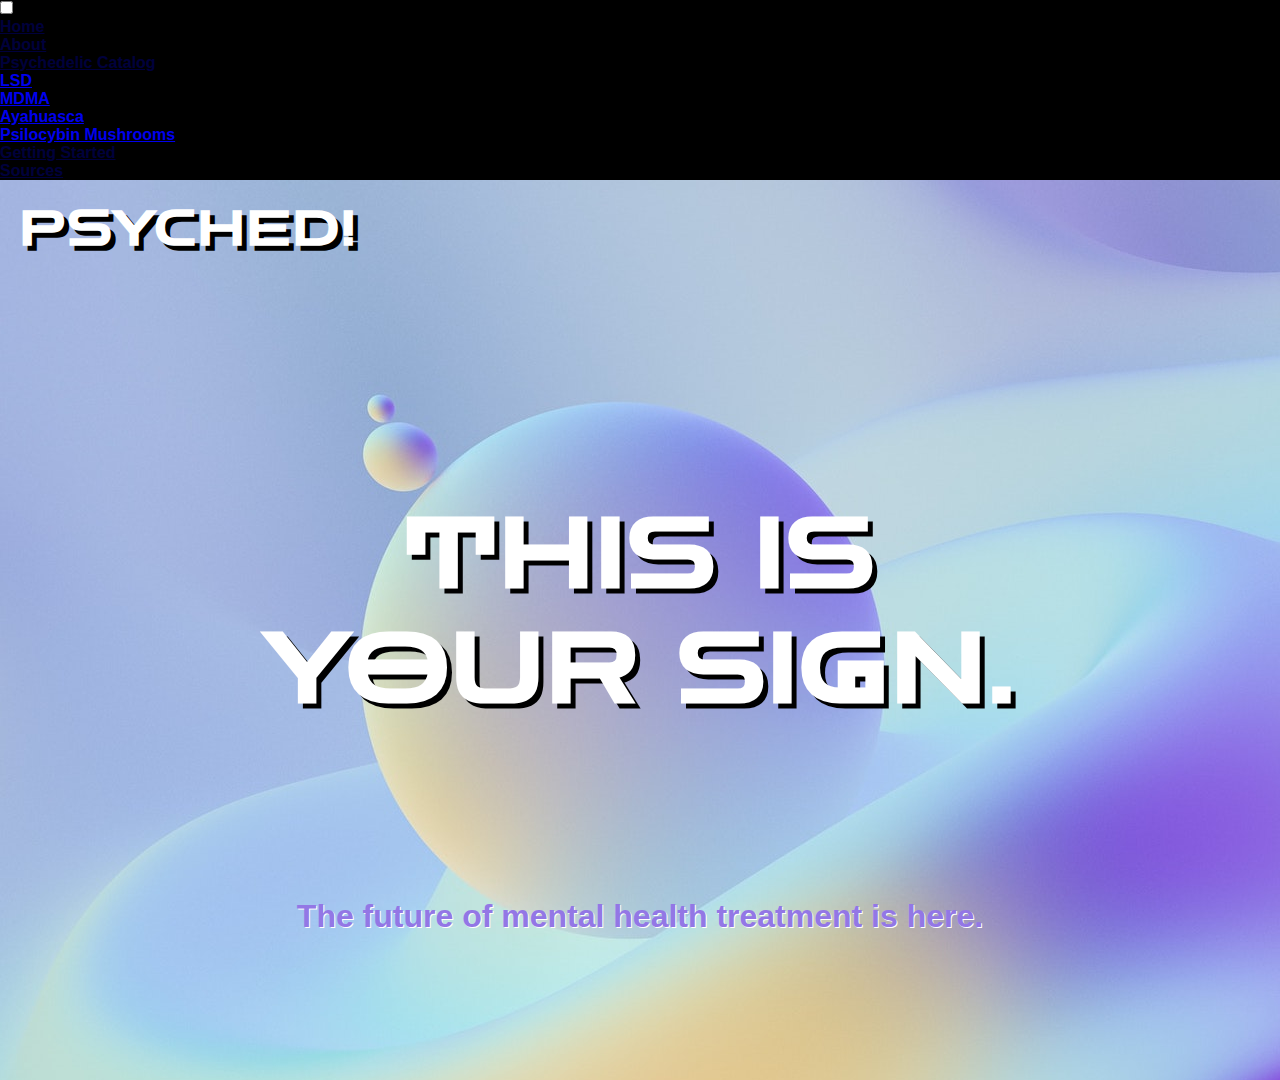
==== index.html @ 242d6bbe "first commit" ====
<!DOCTYPE html>
<html lang="en">
<head>
  <meta charset="UTF-8">
  <meta name="viewport" content="width=device-width, initial-scale=1.0">
  <meta http-equiv="X-UA-Compatible" content="ie=edge">
  <title>Psyched!</title>
  <link rel="stylesheet" href="css/style.css">
  <link rel="preconnect" href="https://fonts.googleapis.com">
  <link rel="preconnect" href="https://fonts.gstatic.com" crossorigin>
  <link href="https://fonts.googleapis.com/css2?family=Barriecito&family=Barrio&family=Lacquer&family=Rubik&display=swap" rel="stylesheet">
  <link href="https://fonts.googleapis.com/css2?family=Rubik+Glitch&family=Zen+Dots&display=swap" rel="stylesheet">
</head>

<input type="checkbox" id="main-navigation-toggle" class="btn btn--close" title="Toggle main navigation"/>
<label for="main-navigation-toggle">
  <span></span>
</label>

<nav id="main-navigation" class="nav-main">
  <ul class="menu">
    <li class="menu__item">
      <a class="menu__link" href="#0">Home</a>
    </li>
    <li class="menu__item">
      <a class="menu__link" href="#0">About</a>
    </li>
    <li class="menu__item">
      <a class="menu__link" href="#0">Psychedelic Catalog</a>
      <ul class="submenu">
        <li class="menu__item">
          <a class="menu__link" href="#0">LSD</a>
        </li>
        <li class="menu__item">
          <a class="menu__link" href="#0">MDMA</a>
        </li>
        <li class="menu__item">
          <a class="menu__link" href="#0">Ayahuasca</a>
        </li>
        <li class="menu__item">
          <a class="menu__link" href="#0">Psilocybin Mushrooms</a>
        </li>
      </ul>
    </li>
    <li class="menu__item">
      <a class="menu__link" href="#0">Getting Started</a>
    </li>
    <li class="menu__item">
      <a class="menu__link" href="#0">Sources</a>
    </li>
  </ul>
</nav>

<body>

  <section class="parent">

    <article class="a1">
      <header class="htwo">
        <h1>Psyched!</h1>
      </header>
    </article>

    <article class="headline">
      <h1 class="flicker">This is</h1>
      <h1 class="flicker"> your sign. </h1>
    </article>

      <h2>The future of mental health treatment is here.</h2>


  </section>

</body>

</html>
---- css/style.css ----
* {
  margin:0;
  padding:0;
  box-sizing: border-box;
}

body {
  background-color: #000000;
  font-family: 'Montserrat', sans-serif;
  font-size: 16px;
  color: white;
}

h1.flicker {
    text-align: center;
    animation: text-flicker-in-glow 1s ease-in-out 4 both;
}

/* ----------------------------------------------
* Generated by Animista on 2022-11-10 15:54:5
* Licensed under FreeBSD License.
* See http://animista.net/license for more info.
* w: http://animista.net, t: @cssanimista
* ---------------------------------------------- */

/**
* ----------------------------------------
* animation text-flicker-in-glow
* ----------------------------------------
*/
@keyframes text-flicker-in-glow {
 0% {
   opacity: 0;
 }
 10% {
   opacity: 0;
   text-shadow: none;
 }
 10.1% {
   opacity: 1;
   text-shadow: none;
 }
 10.2% {
   opacity: 0;
   text-shadow: none;
 }
 20% {
   opacity: 0;
   text-shadow: none;
 }
 20.1% {
   opacity: 1;
   text-shadow: 0 0 30px rgba(255, 255, 255, 0.25);
 }
 20.6% {
   opacity: 0;
   text-shadow: none;
 }
 30% {
   opacity: 0;
   text-shadow: none;
 }
 30.1% {
   opacity: 1;
   text-shadow: 0 0 30px rgba(255, 255, 255, 0.45), 0 0 60px rgba(255, 255, 255, 0.25);
 }
 30.5% {
   opacity: 1;
   text-shadow: 0 0 30px rgba(255, 255, 255, 0.45), 0 0 60px rgba(255, 255, 255, 0.25);
 }
 30.6% {
   opacity: 0;
   text-shadow: none;
 }
 45% {
   opacity: 0;
   text-shadow: none;
 }
 45.1% {
   opacity: 1;
   text-shadow: 0 0 30px rgba(255, 255, 255, 0.45), 0 0 60px rgba(255, 255, 255, 0.25);
 }
 50% {
   opacity: 1;
   text-shadow: 0 0 30px rgba(255, 255, 255, 0.45), 0 0 60px rgba(255, 255, 255, 0.25);
 }
 55% {
   opacity: 1;
   text-shadow: 0 0 30px rgba(255, 255, 255, 0.45), 0 0 60px rgba(255, 255, 255, 0.25);
 }
 55.1% {
   opacity: 0;
   text-shadow: none;
 }
 57% {
   opacity: 0;
   text-shadow: none;
 }
 57.1% {
   opacity: 1;
   text-shadow: 0 0 30px rgba(255, 255, 255, 0.55), 0 0 60px rgba(255, 255, 255, 0.35);
 }
 60% {
   opacity: 1;
   text-shadow: 0 0 30px rgba(255, 255, 255, 0.55), 0 0 60px rgba(255, 255, 255, 0.35);
 }
 60.1% {
   opacity: 0;
   text-shadow: none;
 }
 65% {
   opacity: 0;
   text-shadow: none;
 }
 65.1% {
   opacity: 1;
   text-shadow: 0 0 30px rgba(255, 255, 255, 0.55), 0 0 60px rgba(255, 255, 255, 0.35), 0 0 100px rgba(255, 255, 255, 0.1);
 }
 75% {
   opacity: 1;
   text-shadow: 0 0 30px rgba(255, 255, 255, 0.55), 0 0 60px rgba(255, 255, 255, 0.35), 0 0 100px rgba(255, 255, 255, 0.1);
 }
 75.1% {
   opacity: 0;
   text-shadow: none;
 }
 77% {
   opacity: 0;
   text-shadow: none;
 }
 77.1% {
   opacity: 1;
   text-shadow: 0 0 30px rgba(255, 255, 255, 0.55), 0 0 60px rgba(255, 255, 255, 0.4), 0 0 110px rgba(255, 255, 255, 0.2), 0 0 100px rgba(255, 255, 255, 0.1);
 }
 85% {
   opacity: 1;
   text-shadow: 0 0 30px rgba(255, 255, 255, 0.55), 0 0 60px rgba(255, 255, 255, 0.4), 0 0 110px rgba(255, 255, 255, 0.2), 0 0 100px rgba(255, 255, 255, 0.1);
 }
 85.1% {
   opacity: 0;
   text-shadow: none;
 }
 86% {
   opacity: 0;
   text-shadow: none;
 }
 86.1% {
   opacity: 1;
   text-shadow: 0 0 30px rgba(255, 255, 255, 0.6), 0 0 60px rgba(255, 255, 255, 0.45), 0 0 110px rgba(255, 255, 255, 0.25), 0 0 100px rgba(255, 255, 255, 0.1);
 }
 100% {
   opacity: 1;
   text-shadow: 0 0 30px rgba(255, 255, 255, 0.6), 0 0 60px rgba(255, 255, 255, 0.45), 0 0 110px rgba(255, 255, 255, 0.25), 0 0 100px rgba(255, 255, 255, 0.1);
 }
}



header.htwo {
  font-size: 0.5em;
  text-align: left;
}

h1 {
  font-size: 6em;
  font-family: 'Zen Dots', cursive;
  text-transform: uppercase;
  letter-spacing: 3px;
  text-shadow: 5px 5px 0 #000000;
}

h2 {
    text-shadow: 1px 1px 0 white;
    font-size: 2em;
    text-align: center;
    color: #9377e5;
}


section.parent {
  background: url(../images/purpleball.jpg) center no-repeat;
  height: 100vh;
}

section.overview {
  background-color: #9b9bd9;
}

article {
  border-radius: 5px;
  padding: 20px;
}


article.question {
  font-family: 'Montserrat', sans-serif;
  text-shadow: none;
  text-transform: uppercase;
  font-weight: 500;
  font-weight: bolder;
  font-size: 2.5em;
  margin-left: 500px;
  color: #8059da;
}

article.questiontwo {
  font-family: 'Montserrat', sans-serif;
  text-transform: uppercase;
  font-size: 2.5em;
  margin-right: 500px;
  color: #8059da;
  text-align: left;
}

article.what {
  font-family: 'Montserrat', sans-serif;
  font-size: 1.5em;
  padding-left: 50px;
  padding-right: 50px;
  line-height: 30px;
}

article.how {
  font-family: 'Montserrat', sans-serif;
  font-size: 1.5em;
  padding-left: 50px;
  padding-right: 50px;
  line-height: 30px;
  padding-bottom: 50px;
}

img.ball {

}


article.headline {
  grid-column: 1/4;
  grid-row: 2/ 3;
  margin-bottom: 150px;
  margin-top: 200px;
}

div.spheres {
  display: grid;
  place-items: center;
}

.a4 {
  width:300px;
  height: 300px;
  background: #9B86C8;
  border-radius: 50%;
  border: 7px solid #fff;
  display: flex;
  justify-content: center;
  align-items: center;
  font-size: 32px;
  font-family: 'Zen Dots', cursive;
  text-align: center;
  grid-column: 1/1;
  grid-row: 2/ 4;
}
.a4:hover {
  animation: vibrate-1 1s linear infinite both;
}

.a9 {
  width:300px;
  height: 300px;
  background: #9B86C8;
  border-radius: 50%;
  border: 7px solid #fff;
  display: flex;
  justify-content: center;
  align-items: center;
  font-size: 32px;
  font-family: 'Zen Dots', cursive;
  text-align: center;
}

.a9:hover {
  animation: vibrate-1 1s linear infinite both;
}

.a8 {
  width:300px;
  height: 300px;
  background: #9B86C8;
  border-radius: 50%;
  border: 7px solid #fff;
  display: flex;
  justify-content: center;
  align-items: center;
  font-size: 32px;
  font-family: 'Zen Dots', cursive;
  text-align: center;
}

.a8:hover {
  animation: vibrate-1 1s linear infinite both;
}

/* ----------------------------------------------
 * Generated by Animista on 2022-11-10 16:5:21
 * Licensed under FreeBSD License.
 * See http://animista.net/license for more info.
 * w: http://animista.net, t: @cssanimista
 * ---------------------------------------------- */

/**
 * ----------------------------------------
 * animation vibrate-1
 * ----------------------------------------
 */
@keyframes vibrate-1 {
  0% {
    transform: translate(0);
  }
  20% {
    transform: translate(-2px, 2px);
    background: #8E4DDF;
  }
  40% {
    transform: translate(-2px, -2px);
    background: #8E4DDF;
  }
  60% {
    transform: translate(2px, 2px);
    background: #8E4DDF;
  }
  80% {
    transform: translate(2px, -2px);
  }
  100% {
    transform: translate(0);
  }
}

nav {
  @import url('https://fonts.googleapis.com/css?family=Rubik+Mono+One|Roboto+Mono:400,700&display=swap');

:root {
  --color-primary: #18181A;
  --color-secondary: #75757C;
  --color-dark: #364C62;
  --color-light: #F5F5F5;
  --font-family-primary: 'Roboto Mono', monospace;
  --font-family-secondary: 'Rubik Mono One', sans-serif;

  // Global transition values
  --td: 150ms;
  --te: cubic-bezier(0.215, 0.61, 0.355, 1);
}

// ========================
// Global elements
// ========================

html, body {
  height: 100%;
}

body {
  color: var(--color-dark);
  font-family: var(--font-family-primary);
  overflow-x: hidden;
  position: relative;
}

h1 {
  font-size: calc(1.5rem + 4vmin);
  font-weight: 700;
  margin-bottom: 2rem;
}

p {
  line-height: 1.4;
}

a {
  font-weight: 700;
}

.page-container {
  display: flex;
  flex-direction: column;
  min-height: 100vh;
  justify-content: center;
  margin: 0 auto;
  max-width: 45rem;
  padding: 1rem;

  > * + * {
    margin-top: 1.5rem;
  }
}

// ================================
// Main navigation
// ================================

.nav-main {
  align-items: center;
  display: flex;
  height: 100%;
  justify-content: center;
  left: -100%;
  position: fixed;
  transition:
    left 0s calc(var(--td) * 2),
    transform 0s calc(var(--td) * 2);
  width: 100%;

  &::before,
  &::after {
    content: '';
    background-color: var(--color-primary);
    height: 50%;
    left: 0;
    position: absolute;
    transform: translateX(-110%);
    transform-origin: 0 50%;
    transition: transform calc(var(--td) * 2) var(--td) var(--te);
    width: 100%;
    z-index: -100;
  }

  &::before {
    top: 0;
  }

  &::after {
    bottom: 0;
  }

  .menu__item {
    opacity: 0;
    transform: translateX(-1rem);
    transition:
      opacity var(--td) var(--te),
      transform var(--td) var(--te);
  }
}

// ================================
// Main navigation toggle
// ================================

[id="main-navigation-toggle"] {
  opacity: 0;
  position: fixed;
  top: -100%;

  ~ label {
    cursor: pointer;
    position: fixed;
    right: 1rem;
    top: 1rem;
    z-index: 100;

    span {
      display: block;
      height: 2rem;
      padding: 0.5rem;
      position: relative;
      transition: transform calc(var(--td) * 3) var(--te);
      width: 2rem;

      &::before,
      &::after {
        background-color: var(--color-dark);
        bottom: 0;
        content: '';
        height: 4px;
        left: 0;
        margin: auto;
        position: absolute;
        right: 0;
        transition: transform calc(var(--td) * 3) var(--te);
        top: 0;
        width: calc(100% - 1rem);
      }

      &::before {
        transform: rotate(0) translateY(-100%);
      }

      &::after {
        transform: rotate(0) translateY(100%);
      }
    }
  }
}

// ================================
// Main navigation toggle:checked
// ================================

[id="main-navigation-toggle"]:checked ~ label {
  span {
    transform: rotate(1turn);

    &::before {
      transform: rotate(45deg);
    }

    &::after {
      transform: rotate(-45deg);
    }
  }
}

[id="main-navigation-toggle"]:checked ~ .nav-main {
  left: 0;
  transition: transform 0s;

  &::before,
  &::after {
    transform: translateX(0);
    transition-delay: 0s;
  }

  &::after {
    transition-delay: calc(var(--td) / 2);
  }

  .menu__item {
    opacity: 1;
    transform: translateX(0);
    transition:
      opacity calc(var(--td) * 2) var(--te),
      transform calc(var(--td) * 2) var(--te);
  }

  @for $i from 1 through 5 {
    .menu__item:nth-child(#{$i}) {
      transition-delay: calc(var(--td) * 2 * (#{$i} * 0.25));
      z-index: $i * -1;
    }
  }
}

// ================================
// Menu
// ================================

.menu {
  position: relative;
  text-align: center;
  z-index: 1;

  > .menu__item {
    font-family: var(--font-family-secondary);
    font-size: 10vmin;
  }
}

// ================================
// Submenu
// ================================

.submenu {
  left: 0;
  opacity: 0;
  position: absolute;
  transform: translateY(-10%);
  top: 100%;
  width: 100%;
  visibility: hidden;
  z-index: 2;

  .menu__item {
    font-family: var(--font-family-primary);
    font-size: 3.5vmin;
    width: 100%;
  }

  .menu__link {
    color: var(--color-secondary);
    text-shadow:
      1px 1px 0 var(--color-primary),
      2px 2px 0 var(--color-primary);

    &::before,
    &::after {
      display: none;
    }
  }
}

// ================================
// Menu item
// ================================

.menu__item {
  display: block;
  position: relative;

  &:hover .menu__link {
    &::before,
    &::after {
      animation: blink 1s var(--td) steps(1, end) forwards infinite;
      transform: translateX(calc(100% - 0.5rem));
      transition-duration: calc(var(--td) * 3);
    }

    &::after {
      transition-delay: calc(var(--td) / 2);
    }
  }

  &:hover .submenu {
    opacity: 1;
    transform: translateY(0);
    transition:
      transform calc(var(--td) * 2) calc(var(--td) * 3) var(--te),
      opacity calc(var(--td) * 2) calc(var(--td) * 3) var(--te),
      visibility 0s calc(var(--td) * 3);
    visibility: visible;
  }
}

// ================================
// Menu link
// ================================

.menu__link {
  color: var(--color-dark);
  display: inline-block;
  font-weight: normal;
  overflow: hidden;
  padding: 0.5rem 1rem 0.125rem;
  position: relative;
  text-decoration: none;
  transition:
    color var(--td) var(--te),
    opacity var(--td) var(--te),
    transform var(--td) var(--te);
  z-index: 1;

  &::before,
  &::after {
    content: '';
    background-color: var(--color-light);
    height: 50%;
    left: 0;
    position: absolute;
    transform: translateX(-110%);
    transform-origin: 0 50%;
    transition: transform 0s var(--te);
    width: 100%;
    z-index: -1;
  }

  &::before {
    top: 0;
  }

  &::after {
    bottom: 0;
  }
}

// ================================
// Menu item hover styles
// ================================

.menu:not(:focus-within):not(:hover) .menu__item {
  .menu__link {
    opacity: 1;
    transform: translate(0, 0);
  }
}

.menu__item {
  --pull: 30%;

  .menu__link {
    opacity: 0.25;
    transition-duration: calc(var(--td) * 3);
    transform: translate(0, calc(var(--pull) * -1));
  }

  .submenu .menu__link {
    opacity: 1;
  }

  &:hover > .menu__link {
    color: var(--color-secondary);
    opacity: 1;
    transform: translate(0, 0);

    &:hover {
      color: var(--color-light);
      transition-delay: 0s;
    }
  }

  &:hover ~ .menu__item > .menu__link {
    transition-duration: calc(var(--td) * 3);
    transform: translate(0, var(--pull));
  }
}

// ================================
// Animations
// ================================

@keyframes blink {
  50%, 100% { opacity: 0 }
}
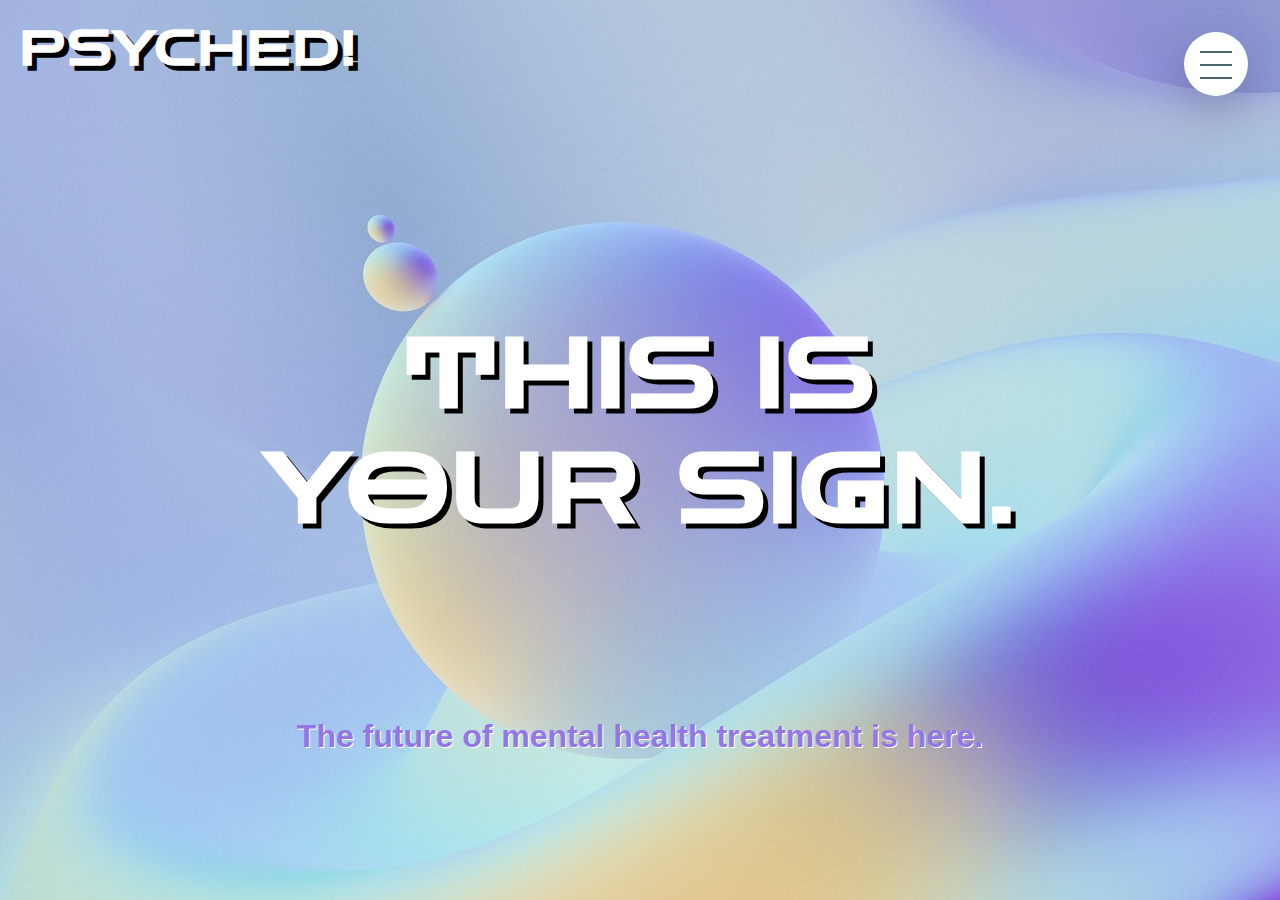
==== commit 793a3ff0: "add catalog" ====
--- a/index.html
+++ b/index.html
@@ -12,44 +12,36 @@
   <link href="https://fonts.googleapis.com/css2?family=Rubik+Glitch&family=Zen+Dots&display=swap" rel="stylesheet">
 </head>
 
-<input type="checkbox" id="main-navigation-toggle" class="btn btn--close" title="Toggle main navigation"/>
-<label for="main-navigation-toggle">
-  <span></span>
-</label>
+<div class="navigation">
+  <input type="checkbox" class="navigation__checkbox" id="nav-toggle">
+  <label for="nav-toggle" class="navigation__button">
+    <span class="navigation__icon" aria-label="toggle navigation menu"></span>
+  </label>
+  <div class="navigation__background"></div>
 
-<nav id="main-navigation" class="nav-main">
-  <ul class="menu">
-    <li class="menu__item">
-      <a class="menu__link" href="#0">Home</a>
-    </li>
-    <li class="menu__item">
-      <a class="menu__link" href="#0">About</a>
-    </li>
-    <li class="menu__item">
-      <a class="menu__link" href="#0">Psychedelic Catalog</a>
-      <ul class="submenu">
-        <li class="menu__item">
-          <a class="menu__link" href="#0">LSD</a>
-        </li>
-        <li class="menu__item">
-          <a class="menu__link" href="#0">MDMA</a>
-        </li>
-        <li class="menu__item">
-          <a class="menu__link" href="#0">Ayahuasca</a>
-        </li>
-        <li class="menu__item">
-          <a class="menu__link" href="#0">Psilocybin Mushrooms</a>
-        </li>
-      </ul>
-    </li>
-    <li class="menu__item">
-      <a class="menu__link" href="#0">Getting Started</a>
-    </li>
-    <li class="menu__item">
-      <a class="menu__link" href="#0">Sources</a>
-    </li>
-  </ul>
-</nav>
+  <nav class="navigation__nav" role="navigation">
+    <ul class="navigation__list">
+      <li class="navigation__item">
+        <a href="index.html" class="navigation__link">Home</a>
+      </li>
+      <li class="navigation__item">
+        <a href="overview.html" class="navigation__link">Overview</a>
+      </li>
+      <li class="navigation__item">
+        <a href="catalog.html" class="navigation__link">Psychedelics Catalog</a>
+      </li>
+      <li class="navigation__item">
+        <a href="#" class="navigation__link">Getting Started</a>
+      </li>
+      <li class="navigation__item">
+        <a href="#" class="navigation__link">About</a>
+      </li>
+      <li class="navigation__item">
+        <a href="#" class="navigation__link">Sources</a>
+      </li>
+    </ul>
+  </nav>
+</div>
 
 <body>
 
@@ -66,11 +58,11 @@
       <h1 class="flicker"> your sign. </h1>
     </article>
 
-      <h2>The future of mental health treatment is here.</h2>
+      <h2 class="subheader">The future of mental health treatment is here.</h2>
 
 
   </section>
 
 </body>
 
-</html>
+</html>--- a/css/style.css
+++ b/css/style.css
@@ -169,7 +169,7 @@
   text-shadow: 5px 5px 0 #000000;
 }
 
-h2 {
+h2.subheader {
     text-shadow: 1px 1px 0 white;
     font-size: 2em;
     text-align: center;
@@ -183,7 +183,12 @@
 }
 
 section.overview {
-  background-color: #9b9bd9;
+  background-color: #6851a1;
+  background-image: url(../images/circlepurp-02.png);
+  background-position-x: 5%;
+  background-position-y: 5%;
+  background-repeat: no-repeat;
+  background-size:800px;
 }
 
 article {
@@ -199,8 +204,10 @@
   font-weight: 500;
   font-weight: bolder;
   font-size: 2.5em;
-  margin-left: 500px;
-  color: #8059da;
+  margin-left: 450px;
+  color: #b3d5e0;
+  text-align: right;
+  margin-right: 50px;
 }
 
 article.questiontwo {
@@ -208,8 +215,9 @@
   text-transform: uppercase;
   font-size: 2.5em;
   margin-right: 500px;
-  color: #8059da;
+  color: #b3d5e0;
   text-align: left;
+  margin-left: 50px;
 }
 
 article.what {
@@ -229,10 +237,58 @@
   padding-bottom: 50px;
 }
 
-img.ball {
-
-}
-
+body.drug {
+  background-color: #b3d5e0;
+}
+body.drug1 {
+  background-color: #9799d2;
+}
+
+body.drug2 {
+  background-color: #EFAFF3;
+}
+
+body.drug3 {
+  background-color: #A1F3DD;
+}
+
+h3 {
+  font-family: 'Montserrat', sans-serif;
+  font-size: 1.5em;
+  color: black;
+  text-align: center;
+  font-size: 4em;
+
+}
+
+article.description {
+color: black;
+margin-right: 500px;
+text-align: left;
+font-size: 1.4em;
+line-height: 1.2em;
+padding-left: 50px;
+}
+
+article.benefits {
+  color:purple;
+  font-size: 2em;
+  text-align: center;
+  margin-top: 150px;
+}
+
+article.benefits2 {
+  color:purple;
+  font-size: 2em;
+  text-align: center;
+  margin-top: 100px;
+}
+
+img.structure {
+position: absolute;
+top: 180px;
+right: 70px;
+}
 
 article.headline {
   grid-column: 1/4;
@@ -241,14 +297,39 @@
   margin-top: 200px;
 }
 
+body.catalog {
+  background: url(../images/catalog3.jpg) center no-repeat;
+  background-size: cover;
+}
+
 div.spheres {
   display: grid;
   place-items: center;
 }
 
-.a4 {
-  width:300px;
-  height: 300px;
+.lsd {
+  width:250px;
+  height: 250px;
+  background: #9B86C8;
+  border-radius: 50%;
+  border: 7px solid #fff;
+  display: grid;
+  justify-content: center;
+  align-items: center;
+  font-size: 32px;
+  font-family: 'Zen Dots', cursive;
+  text-align: center;
+  position: absolute;
+  top: 75px;
+  right: 380px;
+}
+.lsd:hover {
+  animation: vibrate-1 1s linear infinite both;
+}
+
+.mdma {
+  width:250px;
+  height: 250px;
   background: #9B86C8;
   border-radius: 50%;
   border: 7px solid #fff;
@@ -258,49 +339,56 @@
   font-size: 32px;
   font-family: 'Zen Dots', cursive;
   text-align: center;
-  grid-column: 1/1;
-  grid-row: 2/ 4;
-}
-.a4:hover {
+  position: absolute;
+  top: 400px;
+  right: 650px;
+}
+
+.mdma:hover {
   animation: vibrate-1 1s linear infinite both;
 }
 
-.a9 {
-  width:300px;
-  height: 300px;
+.aya {
+  width:250px;
+  height: 250px;
   background: #9B86C8;
   border-radius: 50%;
   border: 7px solid #fff;
   display: flex;
   justify-content: center;
   align-items: center;
-  font-size: 32px;
+  font-size: 28px;
   font-family: 'Zen Dots', cursive;
   text-align: center;
-}
-
-.a9:hover {
+  position: absolute;
+  top: 400px;
+  right: 50px;
+}
+
+.aya:hover {
   animation: vibrate-1 1s linear infinite both;
 }
 
-.a8 {
-  width:300px;
-  height: 300px;
+.shroom {
+  width:250px;
+  height: 250px;
   background: #9B86C8;
   border-radius: 50%;
   border: 7px solid #fff;
   display: flex;
   justify-content: center;
   align-items: center;
-  font-size: 32px;
+  font-size: 28px;
   font-family: 'Zen Dots', cursive;
   text-align: center;
-}
-
-.a8:hover {
+  position: absolute;
+  top: 530px;
+  left: 50px;
+}
+
+.shroom:hover {
   animation: vibrate-1 1s linear infinite both;
 }
-
 /* ----------------------------------------------
  * Generated by Animista on 2022-11-10 16:5:21
  * Licensed under FreeBSD License.
@@ -337,376 +425,184 @@
   }
 }
 
-nav {
-  @import url('https://fonts.googleapis.com/css?family=Rubik+Mono+One|Roboto+Mono:400,700&display=swap');
-
-:root {
-  --color-primary: #18181A;
-  --color-secondary: #75757C;
-  --color-dark: #364C62;
-  --color-light: #F5F5F5;
-  --font-family-primary: 'Roboto Mono', monospace;
-  --font-family-secondary: 'Rubik Mono One', sans-serif;
-
-  // Global transition values
-  --td: 150ms;
-  --te: cubic-bezier(0.215, 0.61, 0.355, 1);
-}
-
-// ========================
-// Global elements
-// ========================
-
-html, body {
-  height: 100%;
-}
-
-body {
-  color: var(--color-dark);
-  font-family: var(--font-family-primary);
-  overflow-x: hidden;
+.navigation__checkbox {
+  display: none;
+}
+
+.navigation__button {
+  position: fixed;
+  top: 1.5rem;
+  right: 1.5rem;
+  height: 5rem;
+  width: 5rem;
+  text-align: center;
+  background-color: #fff;
+  border-radius: 50%;
+  z-index: 300;
+  box-shadow: 0 1rem 3rem rgba(0, 0, 0, 0.2);
+  cursor: pointer;
+}
+
+@media screen  and (min-width: 768px) {
+  .navigation__button {
+      top: 2rem;
+      right: 2rem;
+      height: 4rem;
+      width: 4rem;
+  }
+}
+
+.navigation__background {
+  position: fixed;
+  top: 2rem;
+  right: 2rem;
+  height: 3rem;
+  width: 3rem;
+  border-radius: 50%;
+  background: #4A676A;
+  background-size: cover;
+  background-position: center;
+  z-index: 100;
+  transition: all 800ms cubic-bezier(0.86, 0, 0.07, 1);
+}
+
+@media screen and (min-width: 768px) {
+  .navigation__background {
+      top: 2.5rem;
+      right: 2.5rem;
+      height: 3rem;
+      width: 3rem;
+  }
+}
+
+.navigation__nav {
+  position: fixed;
+  top: 0;
+  left: 0;
+  height: 100vh;
+  opacity: 0;
+  width: 0;
+  visibility: hidden;
+  z-index: 200;
+  transition: all 800ms cubic-bezier(0.68, -0.55, 0.265, 1.55);
+}
+
+.navigation__list {
+  /*@include center;*/
+  position: absolute;
+  top: 50%;
+  left: 50%;
+  transform: translate(-50%, -50%);
+  text-align: center;
+  width: 100%;
+  list-style: none;
+}
+
+.navigation__item {
+  margin: 1rem;
+}
+
+.navigation__link:link,
+.navigation__link:visited {
+  display: inline-block;
+  padding: 1rem 2rem;
+  text-transform: uppercase;
+  color: #f4f4f4;
+  font-size: 2.4rem;
+  text-decoration: none;
+  transition: all .2s;
+}
+
+@media(min-width: 768px) {
+  .navigation__link:link,
+  .navigation__link:visited {
+      font-size: 3.8rem;
+  }
+}
+
+.navigation__link span {
+  margin-right: 1.5rem;
+  display: inline-block;
+}
+
+.navigation__link:hover {
+  color: #C1D0D0;
+  transform: scale(1.1);
+}
+
+.navigation__checkbox:checked~.navigation__background {
+  transform: scale(80)
+}
+
+.navigation__checkbox:checked~.navigation__nav {
+  width: 100%;
+  visibility: visible;
+  opacity: 1;
+}
+
+.navigation__icon {
+
   position: relative;
-}
-
-h1 {
-  font-size: calc(1.5rem + 4vmin);
-  font-weight: 700;
-  margin-bottom: 2rem;
-}
-
-p {
-  line-height: 1.4;
-}
-
-a {
-  font-weight: 700;
-}
-
-.page-container {
-  display: flex;
-  flex-direction: column;
-  min-height: 100vh;
-  justify-content: center;
-  margin: 0 auto;
-  max-width: 45rem;
-  padding: 1rem;
-
-  > * + * {
-    margin-top: 1.5rem;
-  }
-}
-
-// ================================
-// Main navigation
-// ================================
-
-.nav-main {
-  align-items: center;
-  display: flex;
-  height: 100%;
-  justify-content: center;
-  left: -100%;
-  position: fixed;
-  transition:
-    left 0s calc(var(--td) * 2),
-    transform 0s calc(var(--td) * 2);
-  width: 100%;
-
-  &::before,
-  &::after {
-    content: '';
-    background-color: var(--color-primary);
-    height: 50%;
-    left: 0;
-    position: absolute;
-    transform: translateX(-110%);
-    transform-origin: 0 50%;
-    transition: transform calc(var(--td) * 2) var(--td) var(--te);
-    width: 100%;
-    z-index: -100;
-  }
-
-  &::before {
-    top: 0;
-  }
-
-  &::after {
-    bottom: 0;
-  }
-
-  .menu__item {
-    opacity: 0;
-    transform: translateX(-1rem);
-    transition:
-      opacity var(--td) var(--te),
-      transform var(--td) var(--te);
-  }
-}
-
-// ================================
-// Main navigation toggle
-// ================================
-
-[id="main-navigation-toggle"] {
-  opacity: 0;
-  position: fixed;
-  top: -100%;
-
-  ~ label {
-    cursor: pointer;
-    position: fixed;
-    right: 1rem;
-    top: 1rem;
-    z-index: 100;
-
-    span {
-      display: block;
-      height: 2rem;
-      padding: 0.5rem;
-      position: relative;
-      transition: transform calc(var(--td) * 3) var(--te);
+  margin-top: 1.0rem;
+}
+
+@media screen and (min-width: 768px) {
+  .navigation__icon {
+      margin-top: 2.0rem;
+  }
+}
+
+.navigation__icon,
+.navigation__icon::before,
+.navigation__icon::after {
+  display: inline-block;
+  width: 2.2rem;
+  height: 2px;
+  background-color: #4A676A;
+}
+
+@media (min-width: 768px) {
+  .navigation__icon,
+  .navigation__icon::before,
+  .navigation__icon::after {
       width: 2rem;
-
-      &::before,
-      &::after {
-        background-color: var(--color-dark);
-        bottom: 0;
-        content: '';
-        height: 4px;
-        left: 0;
-        margin: auto;
-        position: absolute;
-        right: 0;
-        transition: transform calc(var(--td) * 3) var(--te);
-        top: 0;
-        width: calc(100% - 1rem);
-      }
-
-      &::before {
-        transform: rotate(0) translateY(-100%);
-      }
-
-      &::after {
-        transform: rotate(0) translateY(100%);
-      }
-    }
-  }
-}
-
-// ================================
-// Main navigation toggle:checked
-// ================================
-
-[id="main-navigation-toggle"]:checked ~ label {
-  span {
-    transform: rotate(1turn);
-
-    &::before {
-      transform: rotate(45deg);
-    }
-
-    &::after {
-      transform: rotate(-45deg);
-    }
-  }
-}
-
-[id="main-navigation-toggle"]:checked ~ .nav-main {
+  }
+}
+
+.navigation__icon::before,
+.navigation__icon::after {
+  content: '';
+  position: absolute;
   left: 0;
-  transition: transform 0s;
-
-  &::before,
-  &::after {
-    transform: translateX(0);
-    transition-delay: 0s;
-  }
-
-  &::after {
-    transition-delay: calc(var(--td) / 2);
-  }
-
-  .menu__item {
-    opacity: 1;
-    transform: translateX(0);
-    transition:
-      opacity calc(var(--td) * 2) var(--te),
-      transform calc(var(--td) * 2) var(--te);
-  }
-
-  @for $i from 1 through 5 {
-    .menu__item:nth-child(#{$i}) {
-      transition-delay: calc(var(--td) * 2 * (#{$i} * 0.25));
-      z-index: $i * -1;
-    }
-  }
-}
-
-// ================================
-// Menu
-// ================================
-
-.menu {
-  position: relative;
-  text-align: center;
-  z-index: 1;
-
-  > .menu__item {
-    font-family: var(--font-family-secondary);
-    font-size: 10vmin;
-  }
-}
-
-// ================================
-// Submenu
-// ================================
-
-.submenu {
-  left: 0;
-  opacity: 0;
-  position: absolute;
-  transform: translateY(-10%);
-  top: 100%;
-  width: 100%;
-  visibility: hidden;
-  z-index: 2;
-
-  .menu__item {
-    font-family: var(--font-family-primary);
-    font-size: 3.5vmin;
-    width: 100%;
-  }
-
-  .menu__link {
-    color: var(--color-secondary);
-    text-shadow:
-      1px 1px 0 var(--color-primary),
-      2px 2px 0 var(--color-primary);
-
-    &::before,
-    &::after {
-      display: none;
-    }
-  }
-}
-
-// ================================
-// Menu item
-// ================================
-
-.menu__item {
-  display: block;
-  position: relative;
-
-  &:hover .menu__link {
-    &::before,
-    &::after {
-      animation: blink 1s var(--td) steps(1, end) forwards infinite;
-      transform: translateX(calc(100% - 0.5rem));
-      transition-duration: calc(var(--td) * 3);
-    }
-
-    &::after {
-      transition-delay: calc(var(--td) / 2);
-    }
-  }
-
-  &:hover .submenu {
-    opacity: 1;
-    transform: translateY(0);
-    transition:
-      transform calc(var(--td) * 2) calc(var(--td) * 3) var(--te),
-      opacity calc(var(--td) * 2) calc(var(--td) * 3) var(--te),
-      visibility 0s calc(var(--td) * 3);
-    visibility: visible;
-  }
-}
-
-// ================================
-// Menu link
-// ================================
-
-.menu__link {
-  color: var(--color-dark);
-  display: inline-block;
-  font-weight: normal;
-  overflow: hidden;
-  padding: 0.5rem 1rem 0.125rem;
-  position: relative;
-  text-decoration: none;
-  transition:
-    color var(--td) var(--te),
-    opacity var(--td) var(--te),
-    transform var(--td) var(--te);
-  z-index: 1;
-
-  &::before,
-  &::after {
-    content: '';
-    background-color: var(--color-light);
-    height: 50%;
-    left: 0;
-    position: absolute;
-    transform: translateX(-110%);
-    transform-origin: 0 50%;
-    transition: transform 0s var(--te);
-    width: 100%;
-    z-index: -1;
-  }
-
-  &::before {
-    top: 0;
-  }
-
-  &::after {
-    bottom: 0;
-  }
-}
-
-// ================================
-// Menu item hover styles
-// ================================
-
-.menu:not(:focus-within):not(:hover) .menu__item {
-  .menu__link {
-    opacity: 1;
-    transform: translate(0, 0);
-  }
-}
-
-.menu__item {
-  --pull: 30%;
-
-  .menu__link {
-    opacity: 0.25;
-    transition-duration: calc(var(--td) * 3);
-    transform: translate(0, calc(var(--pull) * -1));
-  }
-
-  .submenu .menu__link {
-    opacity: 1;
-  }
-
-  &:hover > .menu__link {
-    color: var(--color-secondary);
-    opacity: 1;
-    transform: translate(0, 0);
-
-    &:hover {
-      color: var(--color-light);
-      transition-delay: 0s;
-    }
-  }
-
-  &:hover ~ .menu__item > .menu__link {
-    transition-duration: calc(var(--td) * 3);
-    transform: translate(0, var(--pull));
-  }
-}
-
-// ================================
-// Animations
-// ================================
-
-@keyframes blink {
-  50%, 100% { opacity: 0 }
-}
+  transition: all 200ms;
+}
+
+.navigation__icon::before {
+  top: -.8rem;
+}
+
+.navigation__icon::after {
+  top: .8rem;
+}
+
+.navigation__button:hover .navigation__icon::before {
+  top: -1rem;
+}
+
+.navigation__button:hover .navigation__icon::after {
+  top: 1rem;
+}
+
+.navigation__checkbox:checked+.navigation__button .navigation__icon {
+  background-color: transparent;
+}
+
+.navigation__checkbox:checked+.navigation__button .navigation__icon::before {
+  top: 0;
+  transform: rotate(135deg);
+}
+
+.navigation__checkbox:checked+.navigation__button .navigation__icon::after {
+  top: 0;
+  transform: rotate(-135deg);
+}